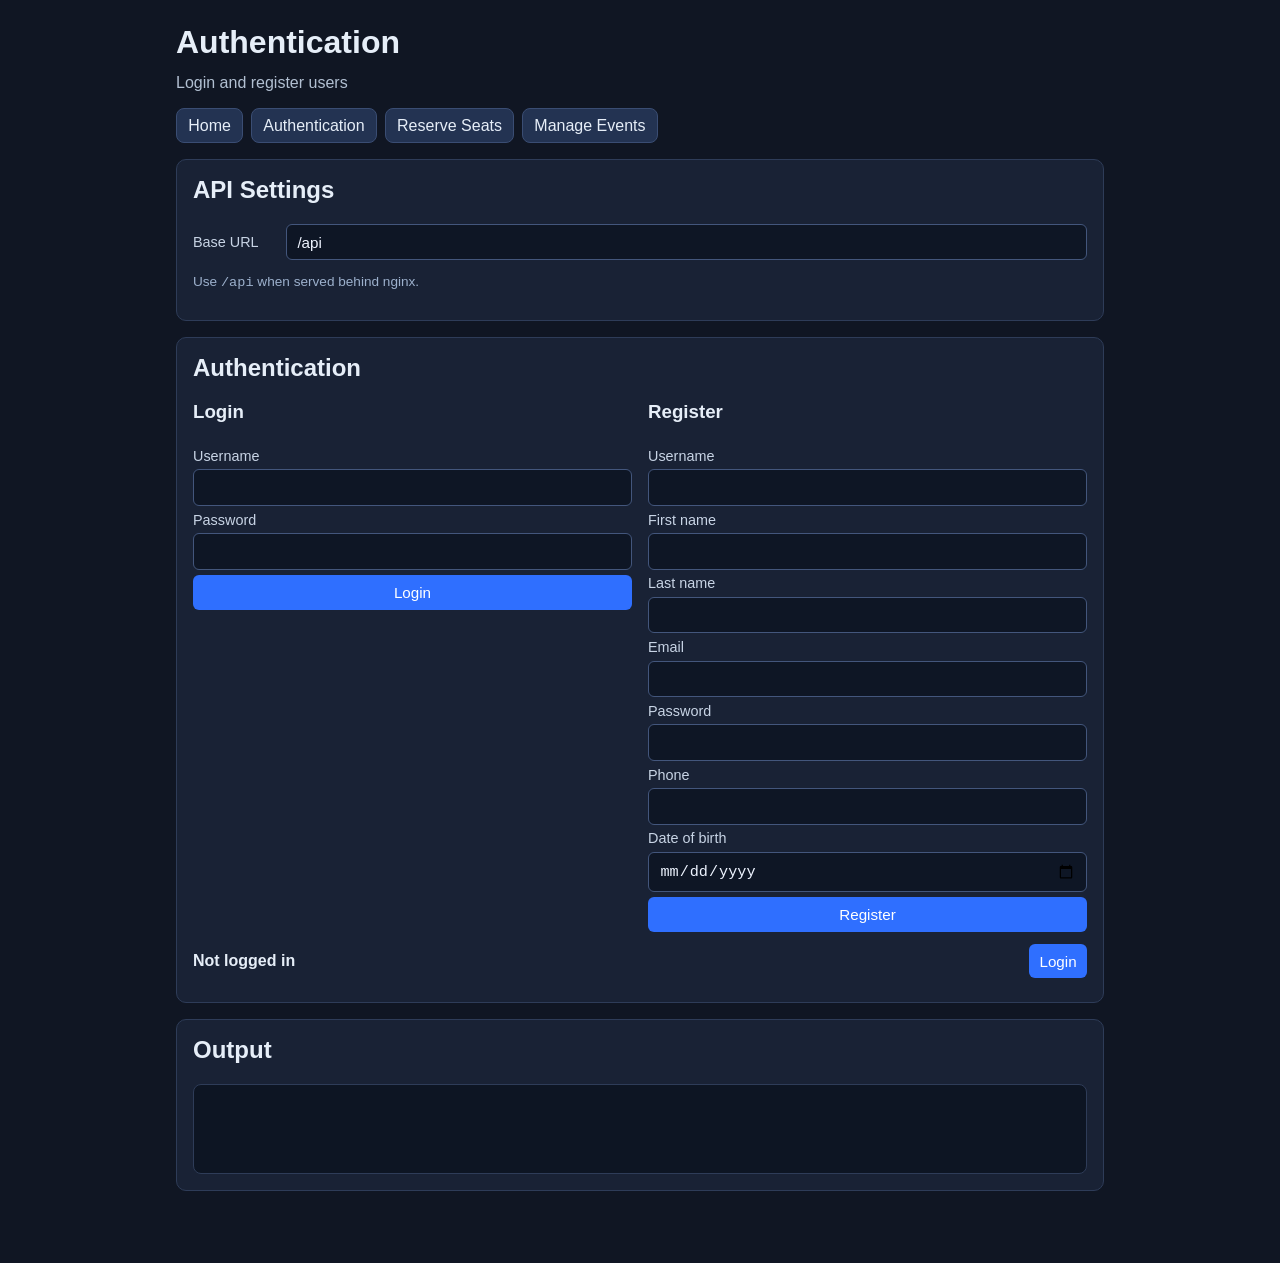
==== client/auth.html @ 4c416baa "Started developing web client. Modified location deletion logic" ====
<!doctype html>
<html lang="en">
<head>
  <meta charset="utf-8">
  <meta name="viewport" content="width=device-width, initial-scale=1">
  <title>Authentication | LAN Seat Reservation</title>
  <link rel="stylesheet" href="./styles.css">
</head>
<body>
  <main class="container">
    <header>
      <h1>Authentication</h1>
      <p class="subtitle">Login and register users</p>
    </header>

    <nav class="top-nav">
      <a href="./index.html">Home</a>
      <a href="./auth.html">Authentication</a>
      <a href="./seats.html">Reserve Seats</a>
      <a href="./manage.html">Manage Events</a>
    </nav>

    <section class="card">
      <h2>API Settings</h2>
      <div class="row">
        <label for="apiBaseUrl">Base URL</label>
        <input id="apiBaseUrl" type="text" value="/api" placeholder="http://localhost:88/api">
      </div>
      <p class="muted">Use <code>/api</code> when served behind nginx.</p>
    </section>

    <section class="card">
      <h2>Authentication</h2>
      <div class="auth-grid">
        <form id="loginForm">
          <h3>Login</h3>
          <label for="loginUsername">Username</label>
          <input id="loginUsername" required>
          <label for="loginPassword">Password</label>
          <input id="loginPassword" type="password" required>
          <button type="submit">Login</button>
        </form>

        <form id="registerForm">
          <h3>Register</h3>
          <label for="regUsername">Username</label>
          <input id="regUsername" required>
          <label for="regFirstName">First name</label>
          <input id="regFirstName" required>
          <label for="regLastName">Last name</label>
          <input id="regLastName" required>
          <label for="regEmail">Email</label>
          <input id="regEmail" type="email" required>
          <label for="regPassword">Password</label>
          <input id="regPassword" type="password" required>
          <label for="regPhone">Phone</label>
          <input id="regPhone" required>
          <label for="regDob">Date of birth</label>
          <input id="regDob" type="date">
          <button type="submit">Register</button>
        </form>
      </div>
      <div class="row inline">
        <span id="authStatus" class="status">Not logged in</span>
        <button id="logoutButton" type="button">Logout</button>
      </div>
    </section>

    <section class="card">
      <h2>Output</h2>
      <pre id="output"></pre>
    </section>
  </main>

  <script src="./app.js"></script>
</body>
</html>
---- client/styles.css ----
* {
  box-sizing: border-box;
}

body {
  margin: 0;
  font-family: Arial, sans-serif;
  background: #101623;
  color: #e6eef8;
}

.container {
  max-width: 960px;
  margin: 1.5rem auto;
  padding: 0 1rem 2rem;
}

h1, h2, h3 {
  margin-top: 0;
}

.subtitle {
  margin-top: -0.5rem;
  color: #b2c0d2;
}

.top-nav {
  display: flex;
  flex-wrap: wrap;
  gap: 0.5rem;
  margin-bottom: 1rem;
}

.top-nav a {
  display: inline-block;
  text-decoration: none;
  color: #e6eef8;
  background: #233352;
  border: 1px solid #3a4d73;
  border-radius: 8px;
  padding: 0.45rem 0.7rem;
}

.top-nav a:hover {
  background: #2d4167;
}

.card {
  background: #192235;
  border: 1px solid #2e3c58;
  border-radius: 10px;
  padding: 1rem;
  margin-bottom: 1rem;
}

.page-links {
  display: grid;
  grid-template-columns: repeat(auto-fit, minmax(220px, 1fr));
  gap: 0.75rem;
}

.page-link {
  display: block;
  text-decoration: none;
  color: inherit;
  background: #0f1a2c;
  border: 1px solid #2e3c58;
  border-radius: 8px;
  padding: 0.8rem;
}

.page-link:hover {
  border-color: #5f84cc;
}

.page-link h2 {
  font-size: 1.1rem;
  margin-bottom: 0.35rem;
}

.page-link p {
  margin: 0;
  color: #c8d4e5;
}

.auth-grid {
  display: grid;
  grid-template-columns: repeat(auto-fit, minmax(260px, 1fr));
  gap: 1rem;
}

form {
  display: flex;
  flex-direction: column;
  gap: 0.35rem;
}

label {
  font-size: 0.9rem;
  color: #c8d4e5;
}

input,
select,
button {
  border-radius: 6px;
  border: 1px solid #43567c;
  padding: 0.55rem 0.65rem;
  font-size: 0.95rem;
}

input,
select {
  background: #0e1625;
  color: #eef4ff;
}

button {
  background: #2f6fff;
  color: #ffffff;
  border: none;
  cursor: pointer;
}

button:hover {
  background: #245ce0;
}

.row {
  display: flex;
  gap: 0.5rem;
  align-items: center;
  margin-bottom: 0.5rem;
}

.row.inline {
  margin-top: 0.75rem;
}

.row label {
  min-width: 85px;
}

.row input,
.row select {
  flex: 1;
}

.selectors .row {
  margin-bottom: 0.75rem;
}

.muted {
  color: #9cb0cc;
  font-size: 0.85rem;
}

.status {
  flex: 1;
  font-weight: 600;
}

.seats {
  display: flex;
  flex-wrap: wrap;
  gap: 0.6rem;
}

.seat-card {
  background: #0f1a2c;
  border: 1px solid #2e3c58;
  border-radius: 8px;
  width: 84px;
  height: 84px;
  display: flex;
  flex-direction: column;
  align-items: center;
  justify-content: center;
  cursor: pointer;
  user-select: none;
  transition: transform 120ms ease, border-color 120ms ease;
}

.seat-card:hover {
  transform: translateY(-1px);
  border-color: #5f84cc;
}

.seat-number {
  font-size: 1rem;
  font-weight: 700;
}

.seat-state {
  margin-top: 0.3rem;
  font-size: 0.78rem;
}

.seat-free {
  color: #77e6a1;
}

.seat-reserved {
  color: #ff908e;
}

#seatDialog {
  width: min(92vw, 420px);
  border: 1px solid #2e3c58;
  border-radius: 10px;
  background: #192235;
  color: #e6eef8;
}

#seatDialog::backdrop {
  background: rgba(1, 5, 14, 0.75);
}

#output {
  margin: 0;
  min-height: 90px;
  white-space: pre-wrap;
  background: #0d1523;
  border: 1px solid #2e3c58;
  border-radius: 8px;
  padding: 0.75rem;
}
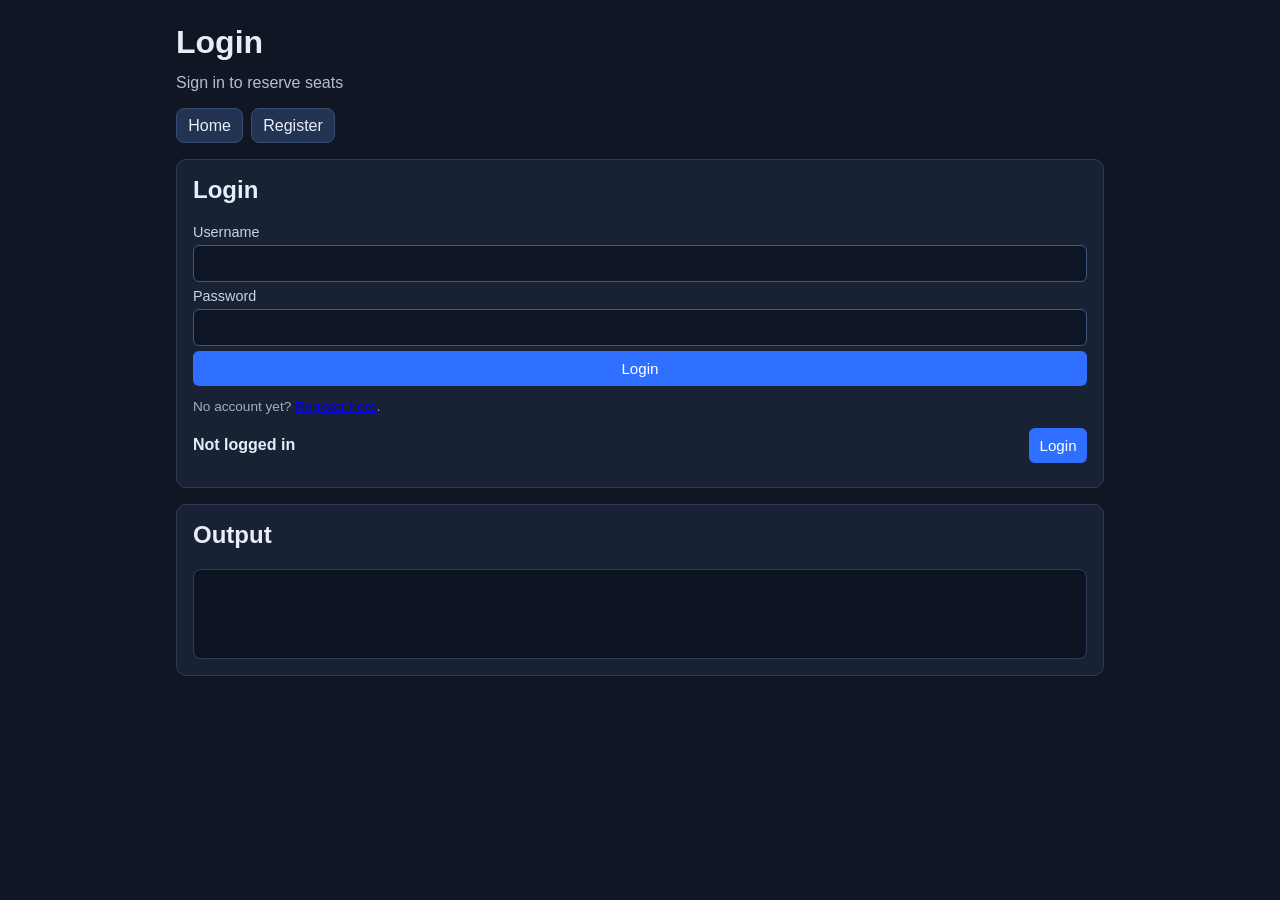
==== commit 59673c92: "Making client more production ready" ====
--- a/client/auth.html
+++ b/client/auth.html
@@ -4,74 +4,21 @@
   <meta charset="utf-8">
   <meta name="viewport" content="width=device-width, initial-scale=1">
   <title>Authentication | LAN Seat Reservation</title>
+  <meta http-equiv="refresh" content="0; url=./login.html">
+  <script>
+    if (localStorage.getItem("seatApiToken")) {
+      document.documentElement.classList.add("is-authenticated");
+    }
+  </script>
   <link rel="stylesheet" href="./styles.css">
 </head>
 <body>
   <main class="container">
-    <header>
-      <h1>Authentication</h1>
-      <p class="subtitle">Login and register users</p>
-    </header>
-
-    <nav class="top-nav">
-      <a href="./index.html">Home</a>
-      <a href="./auth.html">Authentication</a>
-      <a href="./seats.html">Reserve Seats</a>
-      <a href="./manage.html">Manage Events</a>
-    </nav>
-
     <section class="card">
-      <h2>API Settings</h2>
-      <div class="row">
-        <label for="apiBaseUrl">Base URL</label>
-        <input id="apiBaseUrl" type="text" value="/api" placeholder="http://localhost:88/api">
-      </div>
-      <p class="muted">Use <code>/api</code> when served behind nginx.</p>
-    </section>
-
-    <section class="card">
-      <h2>Authentication</h2>
-      <div class="auth-grid">
-        <form id="loginForm">
-          <h3>Login</h3>
-          <label for="loginUsername">Username</label>
-          <input id="loginUsername" required>
-          <label for="loginPassword">Password</label>
-          <input id="loginPassword" type="password" required>
-          <button type="submit">Login</button>
-        </form>
-
-        <form id="registerForm">
-          <h3>Register</h3>
-          <label for="regUsername">Username</label>
-          <input id="regUsername" required>
-          <label for="regFirstName">First name</label>
-          <input id="regFirstName" required>
-          <label for="regLastName">Last name</label>
-          <input id="regLastName" required>
-          <label for="regEmail">Email</label>
-          <input id="regEmail" type="email" required>
-          <label for="regPassword">Password</label>
-          <input id="regPassword" type="password" required>
-          <label for="regPhone">Phone</label>
-          <input id="regPhone" required>
-          <label for="regDob">Date of birth</label>
-          <input id="regDob" type="date">
-          <button type="submit">Register</button>
-        </form>
-      </div>
-      <div class="row inline">
-        <span id="authStatus" class="status">Not logged in</span>
-        <button id="logoutButton" type="button">Logout</button>
-      </div>
-    </section>
-
-    <section class="card">
-      <h2>Output</h2>
-      <pre id="output"></pre>
+      <h1>Authentication moved</h1>
+      <p class="subtitle">Redirecting to the login page...</p>
+      <p>If redirect does not happen, <a href="./login.html">click here</a>.</p>
     </section>
   </main>
-
-  <script src="./app.js"></script>
 </body>
 </html>
--- a/client/styles.css
+++ b/client/styles.css
@@ -1,5 +1,18 @@
 * {
   box-sizing: border-box;
+}
+
+[hidden] {
+  display: none !important;
+}
+
+html.is-authenticated a[href*="login.html"],
+html.is-authenticated a[href*="register.html"] {
+  display: none !important;
+}
+
+html:not(.is-authenticated) .auth-required {
+  display: none !important;
 }
 
 body {
